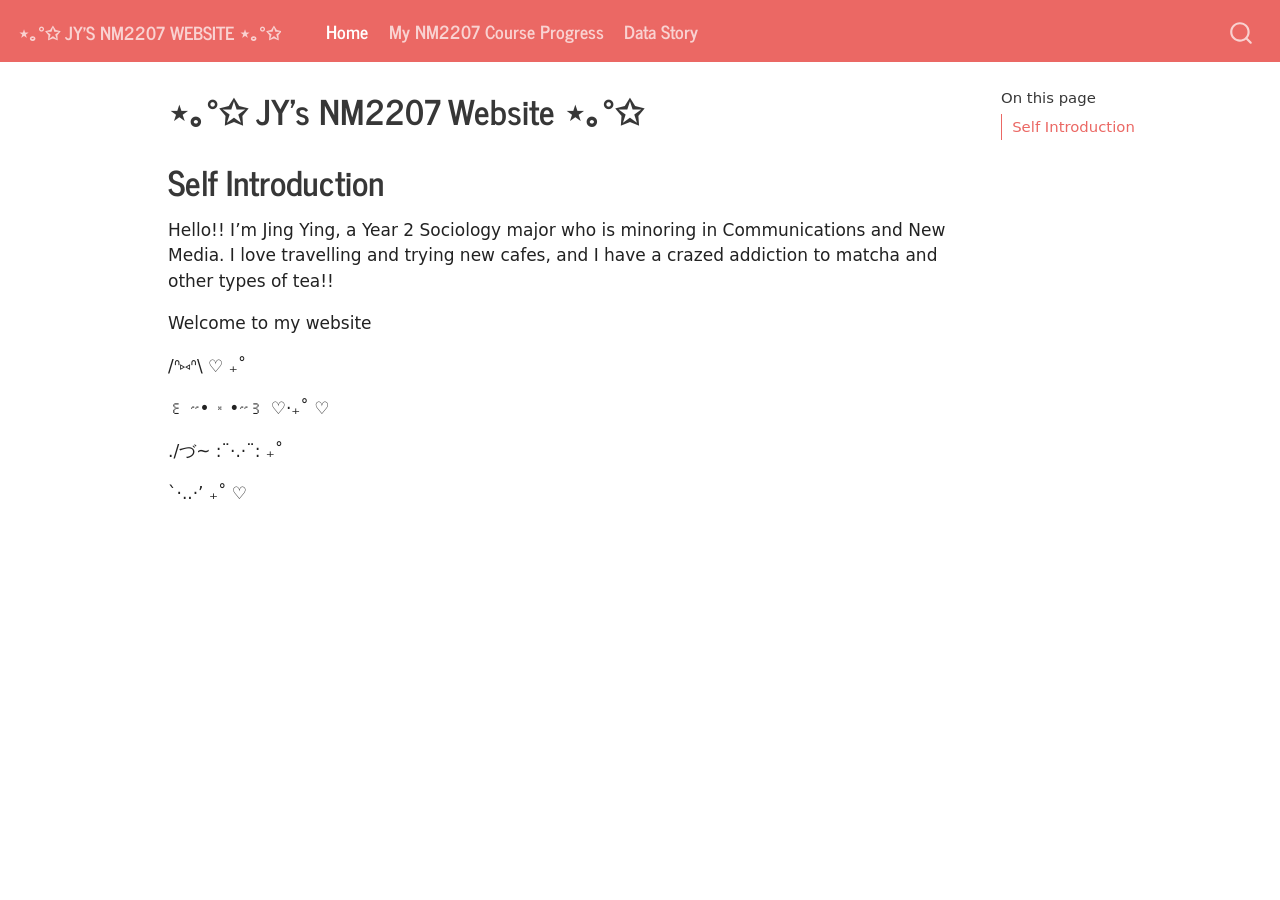
==== docs/index.html @ 8460e971 "latest" ====
<!DOCTYPE html>
<html xmlns="http://www.w3.org/1999/xhtml" lang="en" xml:lang="en"><head>

<meta charset="utf-8">
<meta name="generator" content="quarto-1.3.353">

<meta name="viewport" content="width=device-width, initial-scale=1.0, user-scalable=yes">


<title>⋆｡°✩ JY’s NM2207 Website ⋆｡°✩</title>
<style>
code{white-space: pre-wrap;}
span.smallcaps{font-variant: small-caps;}
div.columns{display: flex; gap: min(4vw, 1.5em);}
div.column{flex: auto; overflow-x: auto;}
div.hanging-indent{margin-left: 1.5em; text-indent: -1.5em;}
ul.task-list{list-style: none;}
ul.task-list li input[type="checkbox"] {
  width: 0.8em;
  margin: 0 0.8em 0.2em -1em; /* quarto-specific, see https://github.com/quarto-dev/quarto-cli/issues/4556 */ 
  vertical-align: middle;
}
</style>


<script src="site_libs/quarto-nav/quarto-nav.js"></script>
<script src="site_libs/quarto-nav/headroom.min.js"></script>
<script src="site_libs/clipboard/clipboard.min.js"></script>
<script src="site_libs/quarto-search/autocomplete.umd.js"></script>
<script src="site_libs/quarto-search/fuse.min.js"></script>
<script src="site_libs/quarto-search/quarto-search.js"></script>
<meta name="quarto:offset" content="./">
<script src="site_libs/quarto-html/quarto.js"></script>
<script src="site_libs/quarto-html/popper.min.js"></script>
<script src="site_libs/quarto-html/tippy.umd.min.js"></script>
<script src="site_libs/quarto-html/anchor.min.js"></script>
<link href="site_libs/quarto-html/tippy.css" rel="stylesheet">
<link href="site_libs/quarto-html/quarto-syntax-highlighting.css" rel="stylesheet" id="quarto-text-highlighting-styles">
<script src="site_libs/bootstrap/bootstrap.min.js"></script>
<link href="site_libs/bootstrap/bootstrap-icons.css" rel="stylesheet">
<link href="site_libs/bootstrap/bootstrap.min.css" rel="stylesheet" id="quarto-bootstrap" data-mode="light">
<script id="quarto-search-options" type="application/json">{
  "location": "navbar",
  "copy-button": false,
  "collapse-after": 3,
  "panel-placement": "end",
  "type": "overlay",
  "limit": 20,
  "language": {
    "search-no-results-text": "No results",
    "search-matching-documents-text": "matching documents",
    "search-copy-link-title": "Copy link to search",
    "search-hide-matches-text": "Hide additional matches",
    "search-more-match-text": "more match in this document",
    "search-more-matches-text": "more matches in this document",
    "search-clear-button-title": "Clear",
    "search-detached-cancel-button-title": "Cancel",
    "search-submit-button-title": "Submit"
  }
}</script>


<link rel="stylesheet" href="styles.css">
</head>

<body class="nav-fixed">

<div id="quarto-search-results"></div>
  <header id="quarto-header" class="headroom fixed-top">
    <nav class="navbar navbar-expand-lg navbar-dark ">
      <div class="navbar-container container-fluid">
      <div class="navbar-brand-container">
    <a class="navbar-brand" href="./index.html">
    <span class="navbar-title">⋆｡°✩ JY’s NM2207 Website ⋆｡°✩</span>
    </a>
  </div>
            <div id="quarto-search" class="" title="Search"></div>
          <button class="navbar-toggler" type="button" data-bs-toggle="collapse" data-bs-target="#navbarCollapse" aria-controls="navbarCollapse" aria-expanded="false" aria-label="Toggle navigation" onclick="if (window.quartoToggleHeadroom) { window.quartoToggleHeadroom(); }">
  <span class="navbar-toggler-icon"></span>
</button>
          <div class="collapse navbar-collapse" id="navbarCollapse">
            <ul class="navbar-nav navbar-nav-scroll me-auto">
  <li class="nav-item">
    <a class="nav-link active" href="./index.html" rel="" target="" aria-current="page">
 <span class="menu-text">Home</span></a>
  </li>  
  <li class="nav-item">
    <a class="nav-link" href="./coursecontent.html" rel="" target="">
 <span class="menu-text">My NM2207 Course Progress</span></a>
  </li>  
  <li class="nav-item">
    <a class="nav-link" href="./starbucks.html" rel="" target="">
 <span class="menu-text">Data Story</span></a>
  </li>  
</ul>
            <div class="quarto-navbar-tools ms-auto">
</div>
          </div> <!-- /navcollapse -->
      </div> <!-- /container-fluid -->
    </nav>
</header>
<!-- content -->
<div id="quarto-content" class="quarto-container page-columns page-rows-contents page-layout-article page-navbar">
<!-- sidebar -->
<!-- margin-sidebar -->
    <div id="quarto-margin-sidebar" class="sidebar margin-sidebar">
        <nav id="TOC" role="doc-toc" class="toc-active">
    <h2 id="toc-title">On this page</h2>
   
  <ul>
  <li><a href="#self-introduction" id="toc-self-introduction" class="nav-link active" data-scroll-target="#self-introduction">Self Introduction</a></li>
  </ul>
</nav>
    </div>
<!-- main -->
<main class="content" id="quarto-document-content">

<header id="title-block-header" class="quarto-title-block default">
<div class="quarto-title">
<h1 class="title">⋆｡°✩ JY’s NM2207 Website ⋆｡°✩</h1>
</div>



<div class="quarto-title-meta">

    
  
    
  </div>
  

</header>

<section id="self-introduction" class="level1">
<h1>Self Introduction</h1>
<p>Hello!! I’m Jing Ying, a Year 2 Sociology major who is minoring in Communications and New Media. I love travelling and trying new cafes, and I have a crazed addiction to matcha and other types of tea!!</p>
<p>Welcome to my website</p>
<p>/ᐢ⑅ᐢ\ ♡ ₊˚</p>
<p>꒰ ˶• ༝ •˶꒱ ♡‧₊˚ ♡</p>
<p>./づ~ :¨·.·¨: ₊˚</p>
<p>`·..·’ ₊˚ ♡</p>


</section>

</main> <!-- /main -->
<script id="quarto-html-after-body" type="application/javascript">
window.document.addEventListener("DOMContentLoaded", function (event) {
  const toggleBodyColorMode = (bsSheetEl) => {
    const mode = bsSheetEl.getAttribute("data-mode");
    const bodyEl = window.document.querySelector("body");
    if (mode === "dark") {
      bodyEl.classList.add("quarto-dark");
      bodyEl.classList.remove("quarto-light");
    } else {
      bodyEl.classList.add("quarto-light");
      bodyEl.classList.remove("quarto-dark");
    }
  }
  const toggleBodyColorPrimary = () => {
    const bsSheetEl = window.document.querySelector("link#quarto-bootstrap");
    if (bsSheetEl) {
      toggleBodyColorMode(bsSheetEl);
    }
  }
  toggleBodyColorPrimary();  
  const icon = "";
  const anchorJS = new window.AnchorJS();
  anchorJS.options = {
    placement: 'right',
    icon: icon
  };
  anchorJS.add('.anchored');
  const isCodeAnnotation = (el) => {
    for (const clz of el.classList) {
      if (clz.startsWith('code-annotation-')) {                     
        return true;
      }
    }
    return false;
  }
  const clipboard = new window.ClipboardJS('.code-copy-button', {
    text: function(trigger) {
      const codeEl = trigger.previousElementSibling.cloneNode(true);
      for (const childEl of codeEl.children) {
        if (isCodeAnnotation(childEl)) {
          childEl.remove();
        }
      }
      return codeEl.innerText;
    }
  });
  clipboard.on('success', function(e) {
    // button target
    const button = e.trigger;
    // don't keep focus
    button.blur();
    // flash "checked"
    button.classList.add('code-copy-button-checked');
    var currentTitle = button.getAttribute("title");
    button.setAttribute("title", "Copied!");
    let tooltip;
    if (window.bootstrap) {
      button.setAttribute("data-bs-toggle", "tooltip");
      button.setAttribute("data-bs-placement", "left");
      button.setAttribute("data-bs-title", "Copied!");
      tooltip = new bootstrap.Tooltip(button, 
        { trigger: "manual", 
          customClass: "code-copy-button-tooltip",
          offset: [0, -8]});
      tooltip.show();    
    }
    setTimeout(function() {
      if (tooltip) {
        tooltip.hide();
        button.removeAttribute("data-bs-title");
        button.removeAttribute("data-bs-toggle");
        button.removeAttribute("data-bs-placement");
      }
      button.setAttribute("title", currentTitle);
      button.classList.remove('code-copy-button-checked');
    }, 1000);
    // clear code selection
    e.clearSelection();
  });
  function tippyHover(el, contentFn) {
    const config = {
      allowHTML: true,
      content: contentFn,
      maxWidth: 500,
      delay: 100,
      arrow: false,
      appendTo: function(el) {
          return el.parentElement;
      },
      interactive: true,
      interactiveBorder: 10,
      theme: 'quarto',
      placement: 'bottom-start'
    };
    window.tippy(el, config); 
  }
  const noterefs = window.document.querySelectorAll('a[role="doc-noteref"]');
  for (var i=0; i<noterefs.length; i++) {
    const ref = noterefs[i];
    tippyHover(ref, function() {
      // use id or data attribute instead here
      let href = ref.getAttribute('data-footnote-href') || ref.getAttribute('href');
      try { href = new URL(href).hash; } catch {}
      const id = href.replace(/^#\/?/, "");
      const note = window.document.getElementById(id);
      return note.innerHTML;
    });
  }
      let selectedAnnoteEl;
      const selectorForAnnotation = ( cell, annotation) => {
        let cellAttr = 'data-code-cell="' + cell + '"';
        let lineAttr = 'data-code-annotation="' +  annotation + '"';
        const selector = 'span[' + cellAttr + '][' + lineAttr + ']';
        return selector;
      }
      const selectCodeLines = (annoteEl) => {
        const doc = window.document;
        const targetCell = annoteEl.getAttribute("data-target-cell");
        const targetAnnotation = annoteEl.getAttribute("data-target-annotation");
        const annoteSpan = window.document.querySelector(selectorForAnnotation(targetCell, targetAnnotation));
        const lines = annoteSpan.getAttribute("data-code-lines").split(",");
        const lineIds = lines.map((line) => {
          return targetCell + "-" + line;
        })
        let top = null;
        let height = null;
        let parent = null;
        if (lineIds.length > 0) {
            //compute the position of the single el (top and bottom and make a div)
            const el = window.document.getElementById(lineIds[0]);
            top = el.offsetTop;
            height = el.offsetHeight;
            parent = el.parentElement.parentElement;
          if (lineIds.length > 1) {
            const lastEl = window.document.getElementById(lineIds[lineIds.length - 1]);
            const bottom = lastEl.offsetTop + lastEl.offsetHeight;
            height = bottom - top;
          }
          if (top !== null && height !== null && parent !== null) {
            // cook up a div (if necessary) and position it 
            let div = window.document.getElementById("code-annotation-line-highlight");
            if (div === null) {
              div = window.document.createElement("div");
              div.setAttribute("id", "code-annotation-line-highlight");
              div.style.position = 'absolute';
              parent.appendChild(div);
            }
            div.style.top = top - 2 + "px";
            div.style.height = height + 4 + "px";
            let gutterDiv = window.document.getElementById("code-annotation-line-highlight-gutter");
            if (gutterDiv === null) {
              gutterDiv = window.document.createElement("div");
              gutterDiv.setAttribute("id", "code-annotation-line-highlight-gutter");
              gutterDiv.style.position = 'absolute';
              const codeCell = window.document.getElementById(targetCell);
              const gutter = codeCell.querySelector('.code-annotation-gutter');
              gutter.appendChild(gutterDiv);
            }
            gutterDiv.style.top = top - 2 + "px";
            gutterDiv.style.height = height + 4 + "px";
          }
          selectedAnnoteEl = annoteEl;
        }
      };
      const unselectCodeLines = () => {
        const elementsIds = ["code-annotation-line-highlight", "code-annotation-line-highlight-gutter"];
        elementsIds.forEach((elId) => {
          const div = window.document.getElementById(elId);
          if (div) {
            div.remove();
          }
        });
        selectedAnnoteEl = undefined;
      };
      // Attach click handler to the DT
      const annoteDls = window.document.querySelectorAll('dt[data-target-cell]');
      for (const annoteDlNode of annoteDls) {
        annoteDlNode.addEventListener('click', (event) => {
          const clickedEl = event.target;
          if (clickedEl !== selectedAnnoteEl) {
            unselectCodeLines();
            const activeEl = window.document.querySelector('dt[data-target-cell].code-annotation-active');
            if (activeEl) {
              activeEl.classList.remove('code-annotation-active');
            }
            selectCodeLines(clickedEl);
            clickedEl.classList.add('code-annotation-active');
          } else {
            // Unselect the line
            unselectCodeLines();
            clickedEl.classList.remove('code-annotation-active');
          }
        });
      }
  const findCites = (el) => {
    const parentEl = el.parentElement;
    if (parentEl) {
      const cites = parentEl.dataset.cites;
      if (cites) {
        return {
          el,
          cites: cites.split(' ')
        };
      } else {
        return findCites(el.parentElement)
      }
    } else {
      return undefined;
    }
  };
  var bibliorefs = window.document.querySelectorAll('a[role="doc-biblioref"]');
  for (var i=0; i<bibliorefs.length; i++) {
    const ref = bibliorefs[i];
    const citeInfo = findCites(ref);
    if (citeInfo) {
      tippyHover(citeInfo.el, function() {
        var popup = window.document.createElement('div');
        citeInfo.cites.forEach(function(cite) {
          var citeDiv = window.document.createElement('div');
          citeDiv.classList.add('hanging-indent');
          citeDiv.classList.add('csl-entry');
          var biblioDiv = window.document.getElementById('ref-' + cite);
          if (biblioDiv) {
            citeDiv.innerHTML = biblioDiv.innerHTML;
          }
          popup.appendChild(citeDiv);
        });
        return popup.innerHTML;
      });
    }
  }
});
</script>
</div> <!-- /content -->



</body></html>
---- docs/site_libs/quarto-html/tippy.css ----
.tippy-box[data-animation=fade][data-state=hidden]{opacity:0}[data-tippy-root]{max-width:calc(100vw - 10px)}.tippy-box{position:relative;background-color:#333;color:#fff;border-radius:4px;font-size:14px;line-height:1.4;white-space:normal;outline:0;transition-property:transform,visibility,opacity}.tippy-box[data-placement^=top]>.tippy-arrow{bottom:0}.tippy-box[data-placement^=top]>.tippy-arrow:before{bottom:-7px;left:0;border-width:8px 8px 0;border-top-color:initial;transform-origin:center top}.tippy-box[data-placement^=bottom]>.tippy-arrow{top:0}.tippy-box[data-placement^=bottom]>.tippy-arrow:before{top:-7px;left:0;border-width:0 8px 8px;border-bottom-color:initial;transform-origin:center bottom}.tippy-box[data-placement^=left]>.tippy-arrow{right:0}.tippy-box[data-placement^=left]>.tippy-arrow:before{border-width:8px 0 8px 8px;border-left-color:initial;right:-7px;transform-origin:center left}.tippy-box[data-placement^=right]>.tippy-arrow{left:0}.tippy-box[data-placement^=right]>.tippy-arrow:before{left:-7px;border-width:8px 8px 8px 0;border-right-color:initial;transform-origin:center right}.tippy-box[data-inertia][data-state=visible]{transition-timing-function:cubic-bezier(.54,1.5,.38,1.11)}.tippy-arrow{width:16px;height:16px;color:#333}.tippy-arrow:before{content:"";position:absolute;border-color:transparent;border-style:solid}.tippy-content{position:relative;padding:5px 9px;z-index:1}
---- docs/site_libs/quarto-html/quarto-syntax-highlighting.css ----
/* quarto syntax highlight colors */
:root {
  --quarto-hl-ot-color: #003B4F;
  --quarto-hl-at-color: #657422;
  --quarto-hl-ss-color: #20794D;
  --quarto-hl-an-color: #5E5E5E;
  --quarto-hl-fu-color: #4758AB;
  --quarto-hl-st-color: #20794D;
  --quarto-hl-cf-color: #003B4F;
  --quarto-hl-op-color: #5E5E5E;
  --quarto-hl-er-color: #AD0000;
  --quarto-hl-bn-color: #AD0000;
  --quarto-hl-al-color: #AD0000;
  --quarto-hl-va-color: #111111;
  --quarto-hl-bu-color: inherit;
  --quarto-hl-ex-color: inherit;
  --quarto-hl-pp-color: #AD0000;
  --quarto-hl-in-color: #5E5E5E;
  --quarto-hl-vs-color: #20794D;
  --quarto-hl-wa-color: #5E5E5E;
  --quarto-hl-do-color: #5E5E5E;
  --quarto-hl-im-color: #00769E;
  --quarto-hl-ch-color: #20794D;
  --quarto-hl-dt-color: #AD0000;
  --quarto-hl-fl-color: #AD0000;
  --quarto-hl-co-color: #5E5E5E;
  --quarto-hl-cv-color: #5E5E5E;
  --quarto-hl-cn-color: #8f5902;
  --quarto-hl-sc-color: #5E5E5E;
  --quarto-hl-dv-color: #AD0000;
  --quarto-hl-kw-color: #003B4F;
}

/* other quarto variables */
:root {
  --quarto-font-monospace: SFMono-Regular, Menlo, Monaco, Consolas, "Liberation Mono", "Courier New", monospace;
}

pre > code.sourceCode > span {
  color: #003B4F;
}

code span {
  color: #003B4F;
}

code.sourceCode > span {
  color: #003B4F;
}

div.sourceCode,
div.sourceCode pre.sourceCode {
  color: #003B4F;
}

code span.ot {
  color: #003B4F;
  font-style: inherit;
}

code span.at {
  color: #657422;
  font-style: inherit;
}

code span.ss {
  color: #20794D;
  font-style: inherit;
}

code span.an {
  color: #5E5E5E;
  font-style: inherit;
}

code span.fu {
  color: #4758AB;
  font-style: inherit;
}

code span.st {
  color: #20794D;
  font-style: inherit;
}

code span.cf {
  color: #003B4F;
  font-style: inherit;
}

code span.op {
  color: #5E5E5E;
  font-style: inherit;
}

code span.er {
  color: #AD0000;
  font-style: inherit;
}

code span.bn {
  color: #AD0000;
  font-style: inherit;
}

code span.al {
  color: #AD0000;
  font-style: inherit;
}

code span.va {
  color: #111111;
  font-style: inherit;
}

code span.bu {
  font-style: inherit;
}

code span.ex {
  font-style: inherit;
}

code span.pp {
  color: #AD0000;
  font-style: inherit;
}

code span.in {
  color: #5E5E5E;
  font-style: inherit;
}

code span.vs {
  color: #20794D;
  font-style: inherit;
}

code span.wa {
  color: #5E5E5E;
  font-style: italic;
}

code span.do {
  color: #5E5E5E;
  font-style: italic;
}

code span.im {
  color: #00769E;
  font-style: inherit;
}

code span.ch {
  color: #20794D;
  font-style: inherit;
}

code span.dt {
  color: #AD0000;
  font-style: inherit;
}

code span.fl {
  color: #AD0000;
  font-style: inherit;
}

code span.co {
  color: #5E5E5E;
  font-style: inherit;
}

code span.cv {
  color: #5E5E5E;
  font-style: italic;
}

code span.cn {
  color: #8f5902;
  font-style: inherit;
}

code span.sc {
  color: #5E5E5E;
  font-style: inherit;
}

code span.dv {
  color: #AD0000;
  font-style: inherit;
}

code span.kw {
  color: #003B4F;
  font-style: inherit;
}

.prevent-inlining {
  content: "</";
}

/*# sourceMappingURL=debc5d5d77c3f9108843748ff7464032.css.map */
---- docs/styles.css ----
/* css styles */
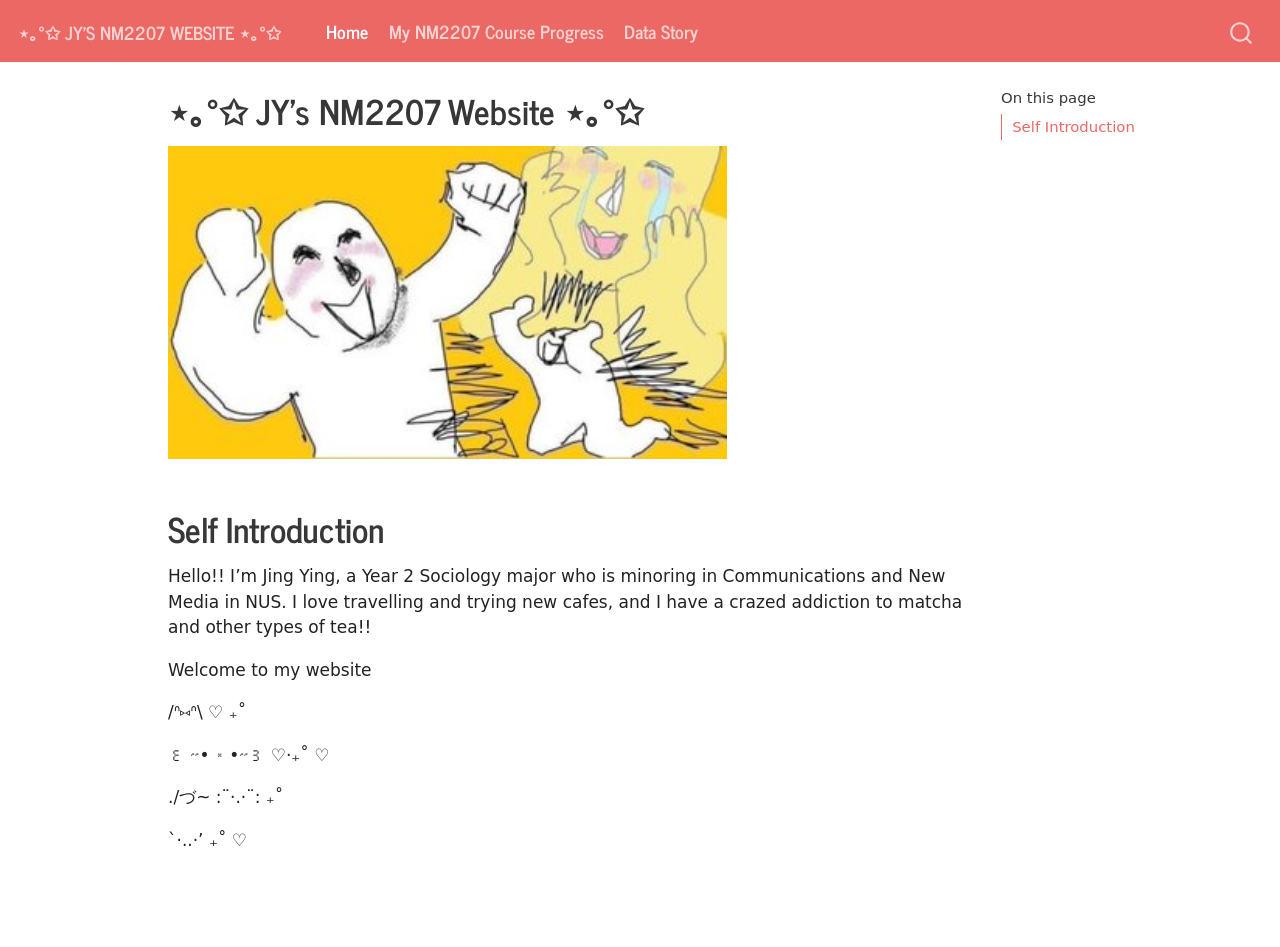
==== commit b69d44bc: "changeattempt" ====
--- a/docs/index.html
+++ b/docs/index.html
@@ -132,9 +132,14 @@
 
 </header>
 
+<div class="cell">
+<div class="cell-output-display">
+<p><img src="src/images/YAYY.jpg" class="img-fluid" style="width:70.0%"></p>
+</div>
+</div>
 <section id="self-introduction" class="level1">
 <h1>Self Introduction</h1>
-<p>Hello!! I’m Jing Ying, a Year 2 Sociology major who is minoring in Communications and New Media. I love travelling and trying new cafes, and I have a crazed addiction to matcha and other types of tea!!</p>
+<p>Hello!! I’m Jing Ying, a Year 2 Sociology major who is minoring in Communications and New Media in NUS. I love travelling and trying new cafes, and I have a crazed addiction to matcha and other types of tea!!</p>
 <p>Welcome to my website</p>
 <p>/ᐢ⑅ᐢ\ ♡ ₊˚</p>
 <p>꒰ ˶• ༝ •˶꒱ ♡‧₊˚ ♡</p>
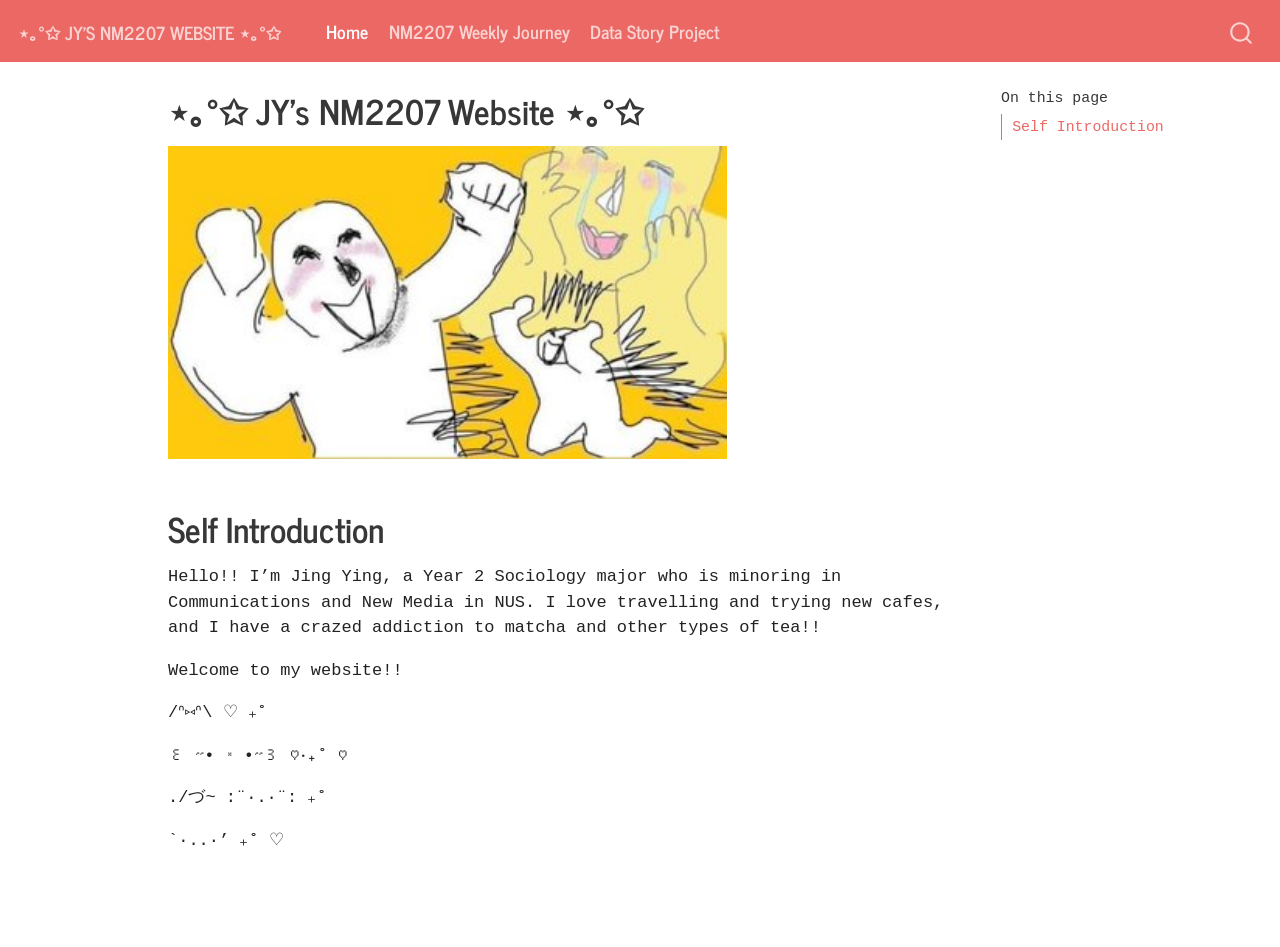
==== commit 8d8bd33f: "fontchange1" ====
--- a/docs/index.html
+++ b/docs/index.html
@@ -86,11 +86,11 @@
   </li>  
   <li class="nav-item">
     <a class="nav-link" href="./coursecontent.html" rel="" target="">
- <span class="menu-text">My NM2207 Course Progress</span></a>
+ <span class="menu-text">NM2207 Weekly Journey</span></a>
   </li>  
   <li class="nav-item">
     <a class="nav-link" href="./starbucks.html" rel="" target="">
- <span class="menu-text">Data Story</span></a>
+ <span class="menu-text">Data Story Project</span></a>
   </li>  
 </ul>
             <div class="quarto-navbar-tools ms-auto">
@@ -140,7 +140,7 @@
 <section id="self-introduction" class="level1">
 <h1>Self Introduction</h1>
 <p>Hello!! I’m Jing Ying, a Year 2 Sociology major who is minoring in Communications and New Media in NUS. I love travelling and trying new cafes, and I have a crazed addiction to matcha and other types of tea!!</p>
-<p>Welcome to my website</p>
+<p>Welcome to my website!!</p>
 <p>/ᐢ⑅ᐢ\ ♡ ₊˚</p>
 <p>꒰ ˶• ༝ •˶꒱ ♡‧₊˚ ♡</p>
 <p>./づ~ :¨·.·¨: ₊˚</p>
--- a/docs/styles.css
+++ b/docs/styles.css
@@ -1 +1,4 @@
-/* css styles */+/* css styles */
+body {
+  font-family: "Courier New", sans-serif;
+}
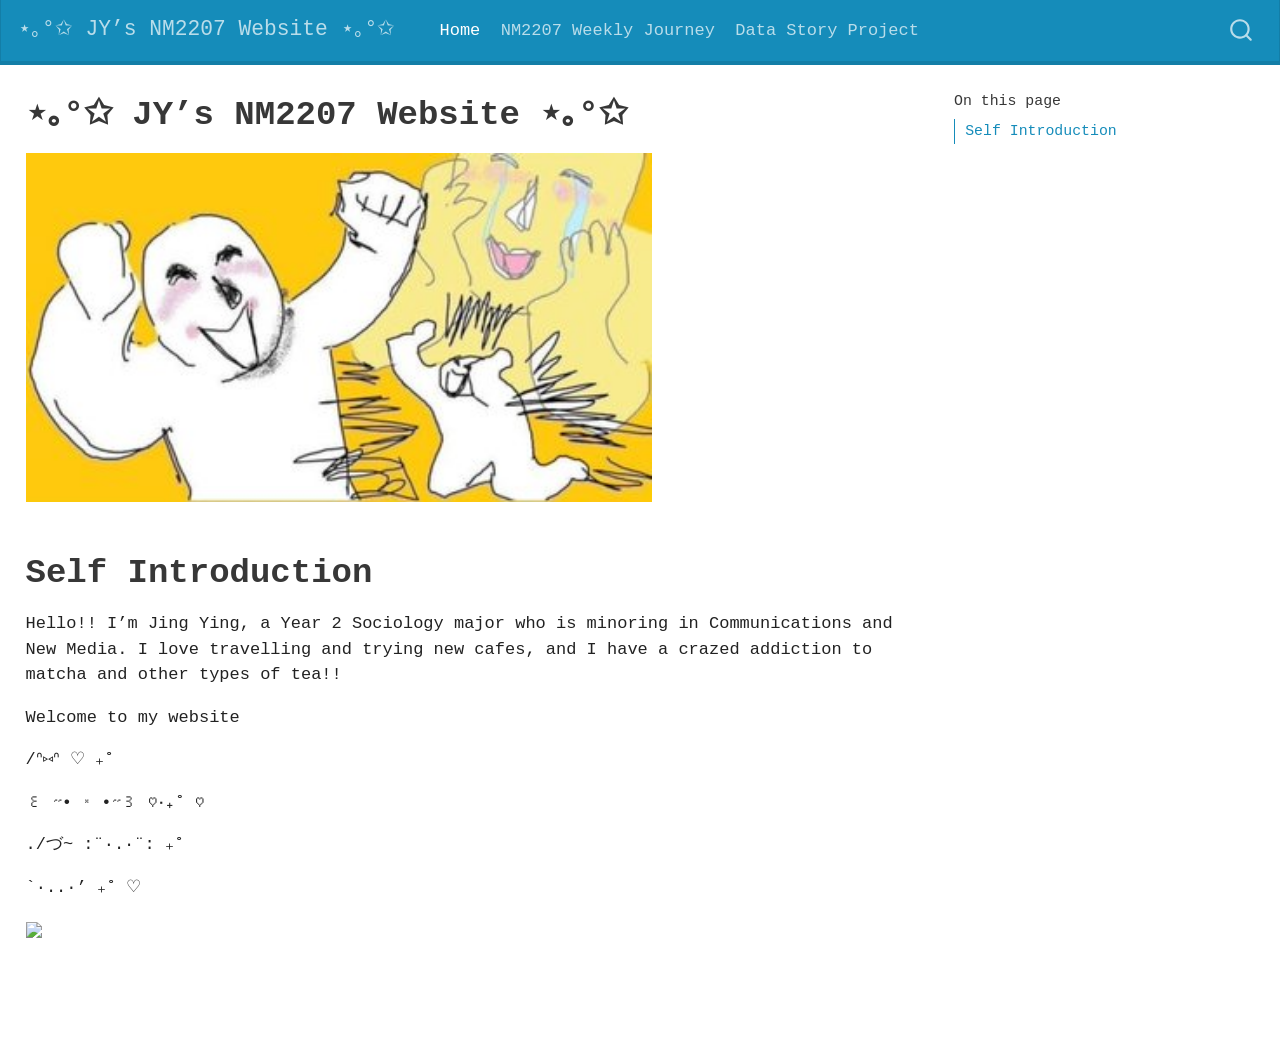
==== commit bb328d1f: "ahhaaaa" ====
--- a/docs/index.html
+++ b/docs/index.html
@@ -100,7 +100,7 @@
     </nav>
 </header>
 <!-- content -->
-<div id="quarto-content" class="quarto-container page-columns page-rows-contents page-layout-article page-navbar">
+<div id="quarto-content" class="quarto-container page-columns page-rows-contents page-layout-full page-navbar">
 <!-- sidebar -->
 <!-- margin-sidebar -->
     <div id="quarto-margin-sidebar" class="sidebar margin-sidebar">
@@ -113,7 +113,7 @@
 </nav>
     </div>
 <!-- main -->
-<main class="content" id="quarto-document-content">
+<main class="content column-page-left" id="quarto-document-content">
 
 <header id="title-block-header" class="quarto-title-block default">
 <div class="quarto-title">
@@ -139,12 +139,13 @@
 </div>
 <section id="self-introduction" class="level1">
 <h1>Self Introduction</h1>
-<p>Hello!! I’m Jing Ying, a Year 2 Sociology major who is minoring in Communications and New Media in NUS. I love travelling and trying new cafes, and I have a crazed addiction to matcha and other types of tea!!</p>
-<p>Welcome to my website!!</p>
-<p>/ᐢ⑅ᐢ\ ♡ ₊˚</p>
+<p>Hello!! I’m Jing Ying, a Year 2 Sociology major who is minoring in Communications and New Media. I love travelling and trying new cafes, and I have a crazed addiction to matcha and other types of tea!!</p>
+<p>Welcome to my website</p>
+<p>/ᐢ⑅ᐢ&nbsp;♡ ₊˚</p>
 <p>꒰ ˶• ༝ •˶꒱ ♡‧₊˚ ♡</p>
 <p>./づ~ :¨·.·¨: ₊˚</p>
 <p>`·..·’ ₊˚ ♡</p>
+<p><img src="https://media.giphy.com/media/vFKqnCdLPNOKc/giphy.gif" class="img-fluid"></p>
 
 
 </section>
--- a/docs/styles.css
+++ b/docs/styles.css
@@ -1,4 +1,5 @@
 /* css styles */
 body {
   font-family: "Courier New", sans-serif;
+  float: left;
 }
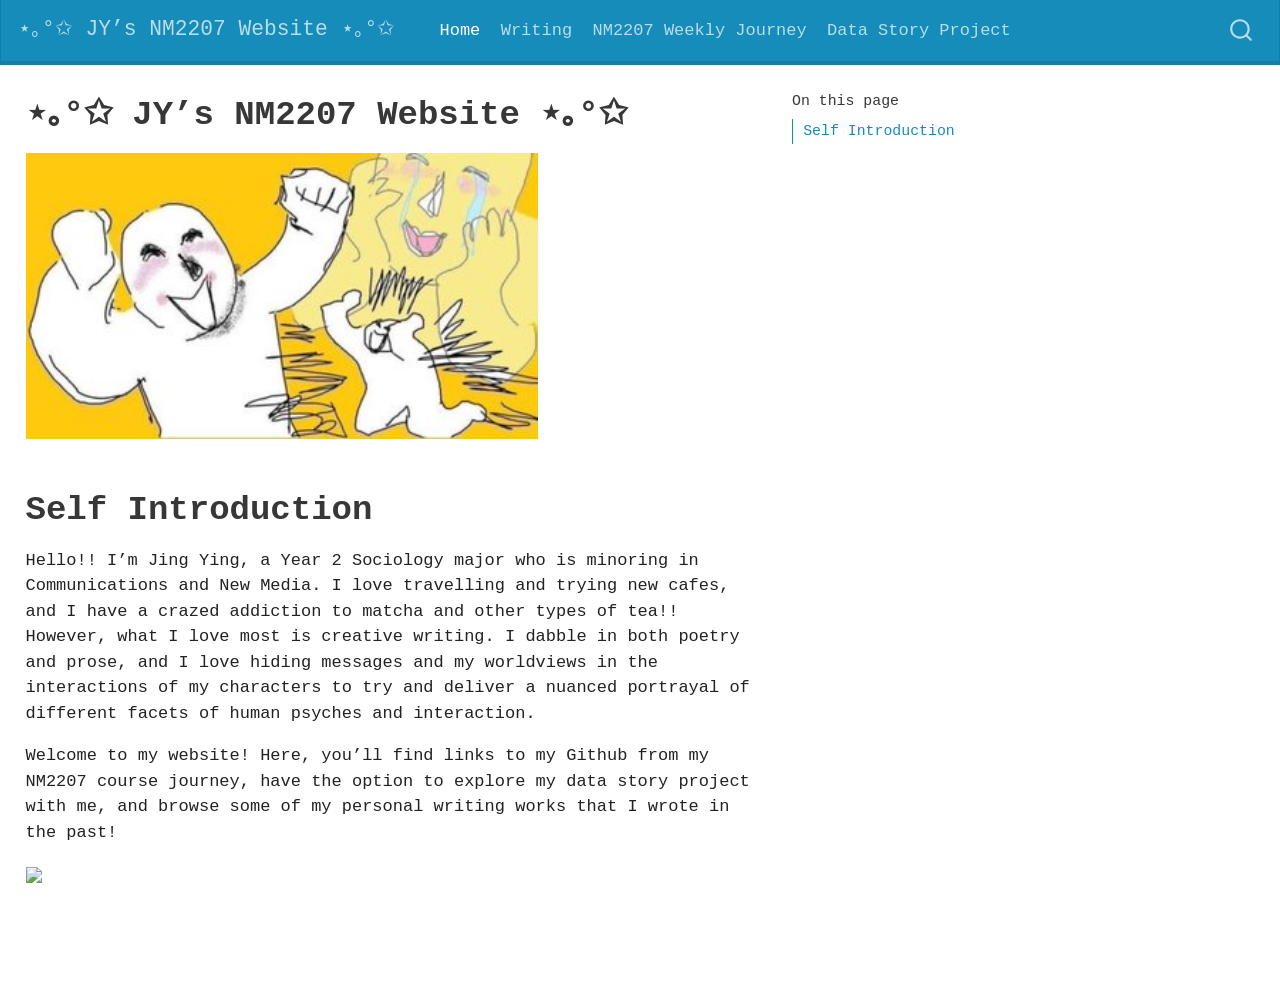
==== commit 2eced79f: "last update" ====
--- a/docs/index.html
+++ b/docs/index.html
@@ -85,6 +85,10 @@
  <span class="menu-text">Home</span></a>
   </li>  
   <li class="nav-item">
+    <a class="nav-link" href="./posts.html" rel="" target="">
+ <span class="menu-text">Writing</span></a>
+  </li>  
+  <li class="nav-item">
     <a class="nav-link" href="./coursecontent.html" rel="" target="">
  <span class="menu-text">NM2207 Weekly Journey</span></a>
   </li>  
@@ -132,6 +136,14 @@
 
 </header>
 
+<style>
+  body {
+  background-image: url(https://i.pinimg.com/originals/f9/d2/89/f9d289df988775503c47e2d17ce4ae4c.png);
+  background-size: cover;
+  background-repeat: no-repeat;
+}
+  
+</style>
 <div class="cell">
 <div class="cell-output-display">
 <p><img src="src/images/YAYY.jpg" class="img-fluid" style="width:70.0%"></p>
@@ -139,12 +151,8 @@
 </div>
 <section id="self-introduction" class="level1">
 <h1>Self Introduction</h1>
-<p>Hello!! I’m Jing Ying, a Year 2 Sociology major who is minoring in Communications and New Media. I love travelling and trying new cafes, and I have a crazed addiction to matcha and other types of tea!!</p>
-<p>Welcome to my website</p>
-<p>/ᐢ⑅ᐢ&nbsp;♡ ₊˚</p>
-<p>꒰ ˶• ༝ •˶꒱ ♡‧₊˚ ♡</p>
-<p>./づ~ :¨·.·¨: ₊˚</p>
-<p>`·..·’ ₊˚ ♡</p>
+<p>Hello!! I’m Jing Ying, a Year 2 Sociology major who is minoring in Communications and New Media. I love travelling and trying new cafes, and I have a crazed addiction to matcha and other types of tea!! However, what I love most is creative writing. I dabble in both poetry and prose, and I love hiding messages and my worldviews in the interactions of my characters to try and deliver a nuanced portrayal of different facets of human psyches and interaction.</p>
+<p>Welcome to my website! Here, you’ll find links to my Github from my NM2207 course journey, have the option to explore my data story project with me, and browse some of my personal writing works that I wrote in the past!</p>
 <p><img src="https://media.giphy.com/media/vFKqnCdLPNOKc/giphy.gif" class="img-fluid"></p>
 
 
--- a/docs/styles.css
+++ b/docs/styles.css
@@ -2,4 +2,5 @@
 body {
   font-family: "Courier New", sans-serif;
   float: left;
+  width: 80% !important;
 }
